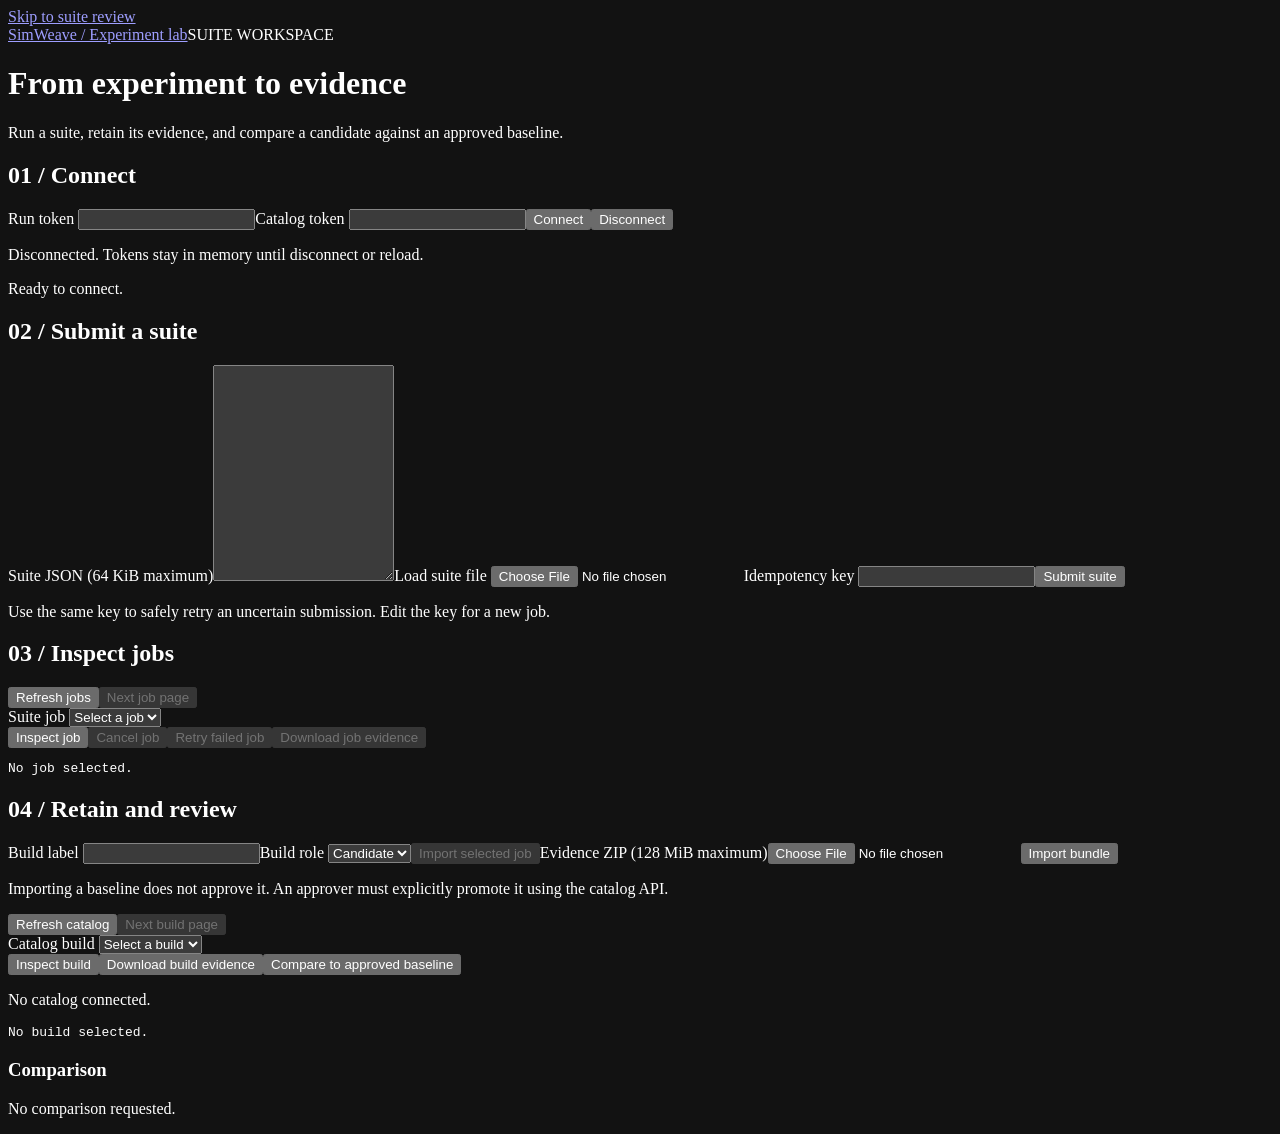
==== src/simweave/static/workspace.html @ 287fdad7 "Add suite review workspace and persistent maintenance recovery" ====
<!doctype html>
<html lang="en">
  <head>
    <meta charset="utf-8" />
    <meta name="viewport" content="width=device-width,initial-scale=1" />
    <meta name="color-scheme" content="dark" />
    <title>SimWeave - Suite workspace</title>
    <link rel="stylesheet" href="/static/app.css" />
    <link rel="stylesheet" href="/static/workspace.css" />
    <script src="/static/workspace.js" defer></script>
  </head>
  <body>
    <a class="skip-link" href="#review">Skip to suite review</a>
    <header class="suite-header">
      <a href="/">SimWeave / Experiment lab</a><span>SUITE WORKSPACE</span>
    </header>
    <main id="review" class="suite-workspace">
      <h1>From experiment to evidence</h1>
      <p class="muted">
        Run a suite, retain its evidence, and compare a candidate against an
        approved baseline.
      </p>
      <section aria-labelledby="access-title">
        <h2 id="access-title">01 / Connect</h2>
        <form id="access">
          <label
            >Run token
            <input id="run-token" type="password" autocomplete="off" /></label
          ><label
            >Catalog token
            <input
              id="catalog-token"
              type="password"
              autocomplete="off" /></label
          ><button>Connect</button
          ><button type="button" id="disconnect">Disconnect</button>
        </form>
        <p id="identity">
          Disconnected. Tokens stay in memory until disconnect or reload.
        </p>
      </section>
      <p id="status" role="status" aria-live="polite">Ready to connect.</p>
      <p id="error" role="alert" hidden></p>
      <div class="suite-columns">
        <section aria-labelledby="submit-title">
          <h2 id="submit-title">02 / Submit a suite</h2>
          <form id="submit">
            <label
              >Suite JSON (64 KiB maximum)<textarea
                id="suite"
                rows="14"
                spellcheck="false"
                required
              ></textarea></label
            ><label
              >Load suite file
              <input
                id="suite-file"
                type="file"
                accept=".json,application/json" /></label
            ><label
              >Idempotency key
              <input
                id="request-key"
                required
                maxlength="128"
                pattern="[A-Za-z0-9_-]{1,128}" /></label
            ><button>Submit suite</button>
          </form>
          <p class="muted">
            Use the same key to safely retry an uncertain submission. Edit the
            key for a new job.
          </p>
        </section>
        <section aria-labelledby="jobs-title">
          <h2 id="jobs-title">03 / Inspect jobs</h2>
          <div class="actions">
            <button id="refresh-jobs">Refresh jobs</button
            ><button id="more-jobs" disabled>Next job page</button>
          </div>
          <label
            >Suite job
            <select id="jobs">
              <option value="">Select a job</option>
            </select></label
          >
          <div class="actions">
            <button id="inspect-job">Inspect job</button
            ><button id="cancel-job" disabled>Cancel job</button
            ><button id="retry-job" disabled>Retry failed job</button
            ><button id="download-job" disabled>Download job evidence</button>
          </div>
          <pre id="job-detail">No job selected.</pre>
        </section>
      </div>
      <section aria-labelledby="catalog-title">
        <h2 id="catalog-title">04 / Retain and review</h2>
        <form id="import">
          <label
            >Build label
            <input
              id="build-label"
              required
              maxlength="64"
              pattern="[A-Za-z0-9][A-Za-z0-9._-]*" /></label
          ><label
            >Build role
            <select id="build-role">
              <option value="candidate">Candidate</option>
              <option value="baseline">Baseline</option>
            </select></label
          ><button id="import-job" type="submit" disabled>
            Import selected job</button
          ><label
            >Evidence ZIP (128 MiB maximum)<input
              id="bundle"
              type="file"
              accept=".zip,application/zip" /></label
          ><button id="upload" type="button">Import bundle</button>
        </form>
        <p class="muted">
          Importing a baseline does not approve it. An approver must explicitly
          promote it using the catalog API.
        </p>
        <div class="actions">
          <button id="refresh-builds">Refresh catalog</button
          ><button id="more-builds" disabled>Next build page</button>
        </div>
        <label
          >Catalog build
          <select id="builds">
            <option value="">Select a build</option>
          </select></label
        >
        <div class="actions">
          <button id="inspect-build">Inspect build</button
          ><button id="download-build">Download build evidence</button
          ><button id="compare">Compare to approved baseline</button>
        </div>
        <p id="baseline">No catalog connected.</p>
        <pre id="build-detail">No build selected.</pre>
        <h3>Comparison</h3>
        <p id="verdict">No comparison requested.</p>
        <pre id="comparison-detail"></pre>
      </section>
    </main>
  </body>
</html>
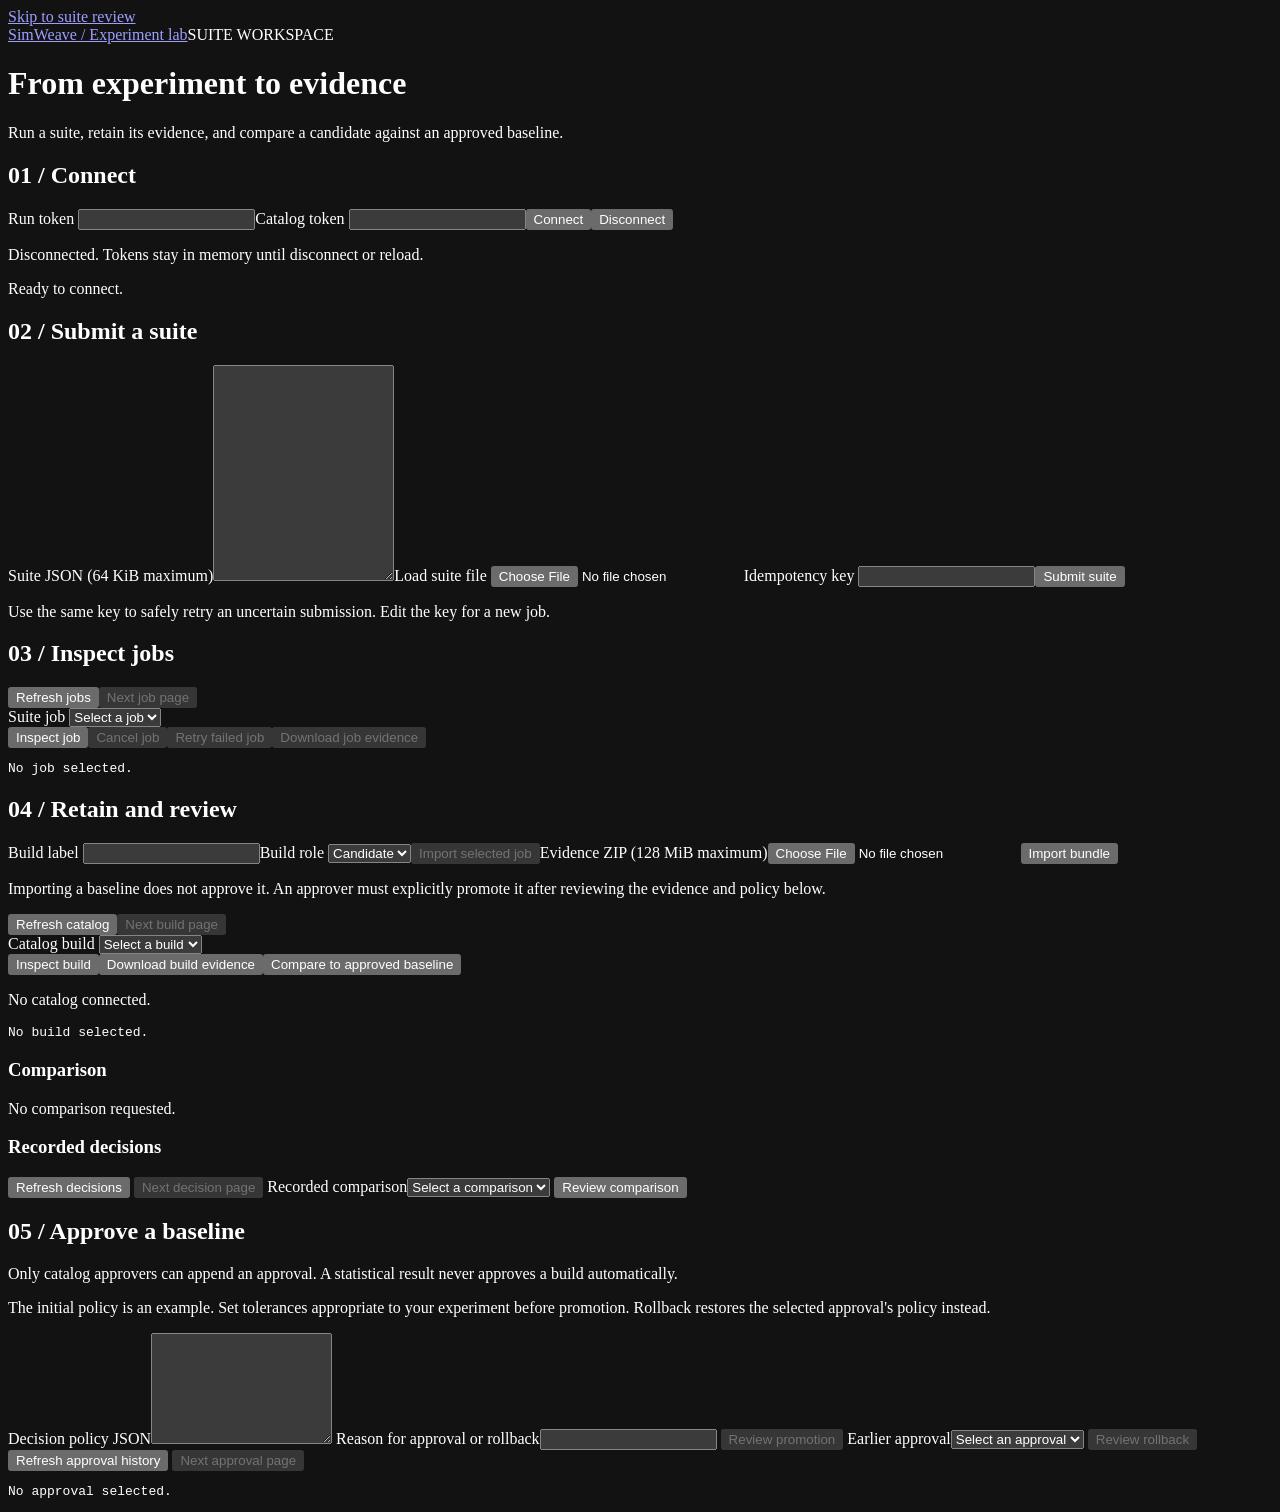
==== commit 60d9cd0d: "feat: guide baseline approvals and decision review" ====
--- a/src/simweave/static/workspace.html
+++ b/src/simweave/static/workspace.html
@@ -120,7 +120,7 @@
         </form>
         <p class="muted">
           Importing a baseline does not approve it. An approver must explicitly
-          promote it using the catalog API.
+          promote it after reviewing the evidence and policy below.
         </p>
         <div class="actions">
           <button id="refresh-builds">Refresh catalog</button
@@ -142,6 +142,65 @@
         <h3>Comparison</h3>
         <p id="verdict">No comparison requested.</p>
         <pre id="comparison-detail"></pre>
+        <h3>Recorded decisions</h3>
+        <button id="refresh-decisions">Refresh decisions</button>
+        <button id="more-decisions" disabled>Next decision page</button>
+        <label
+          >Recorded comparison<select id="decisions">
+            <option value="">Select a comparison</option>
+          </select></label
+        >
+        <button id="inspect-decision">Review comparison</button>
+        <div id="metric-summary" aria-live="polite"></div>
+      </section>
+      <section aria-labelledby="approval-title">
+        <h2 id="approval-title">05 / Approve a baseline</h2>
+        <p>
+          Only catalog approvers can append an approval. A statistical result
+          never approves a build automatically.
+        </p>
+        <p class="muted">
+          The initial policy is an example. Set tolerances appropriate to your
+          experiment before promotion. Rollback restores the selected approval's
+          policy instead.
+        </p>
+        <form id="approval-form">
+          <label
+            >Decision policy JSON<textarea
+              id="policy"
+              rows="7"
+              required
+            ></textarea>
+          </label>
+          <label
+            >Reason for approval or rollback<input
+              id="approval-reason"
+              required
+              maxlength="500"
+          /></label>
+          <button id="promote" type="button" disabled>Review promotion</button>
+          <label
+            >Earlier approval<select id="events">
+              <option value="">Select an approval</option>
+            </select></label
+          >
+          <button id="rollback" type="button" disabled>Review rollback</button>
+        </form>
+        <button id="refresh-events">Refresh approval history</button>
+        <button id="more-events" disabled>Next approval page</button>
+        <pre id="event-detail">No approval selected.</pre>
+        <dialog id="approval-dialog" aria-labelledby="confirm-title">
+          <h3 id="confirm-title">Confirm baseline change</h3>
+          <p>
+            This appends an immutable audit event with your authenticated
+            identity.
+          </p>
+          <pre id="approval-preview"></pre>
+          <button id="cancel-approval" type="button" autofocus>Cancel</button>
+          <button id="confirm-approval" type="button">
+            Confirm baseline change
+          </button>
+        </dialog>
       </section>
     </main>
   </body>
